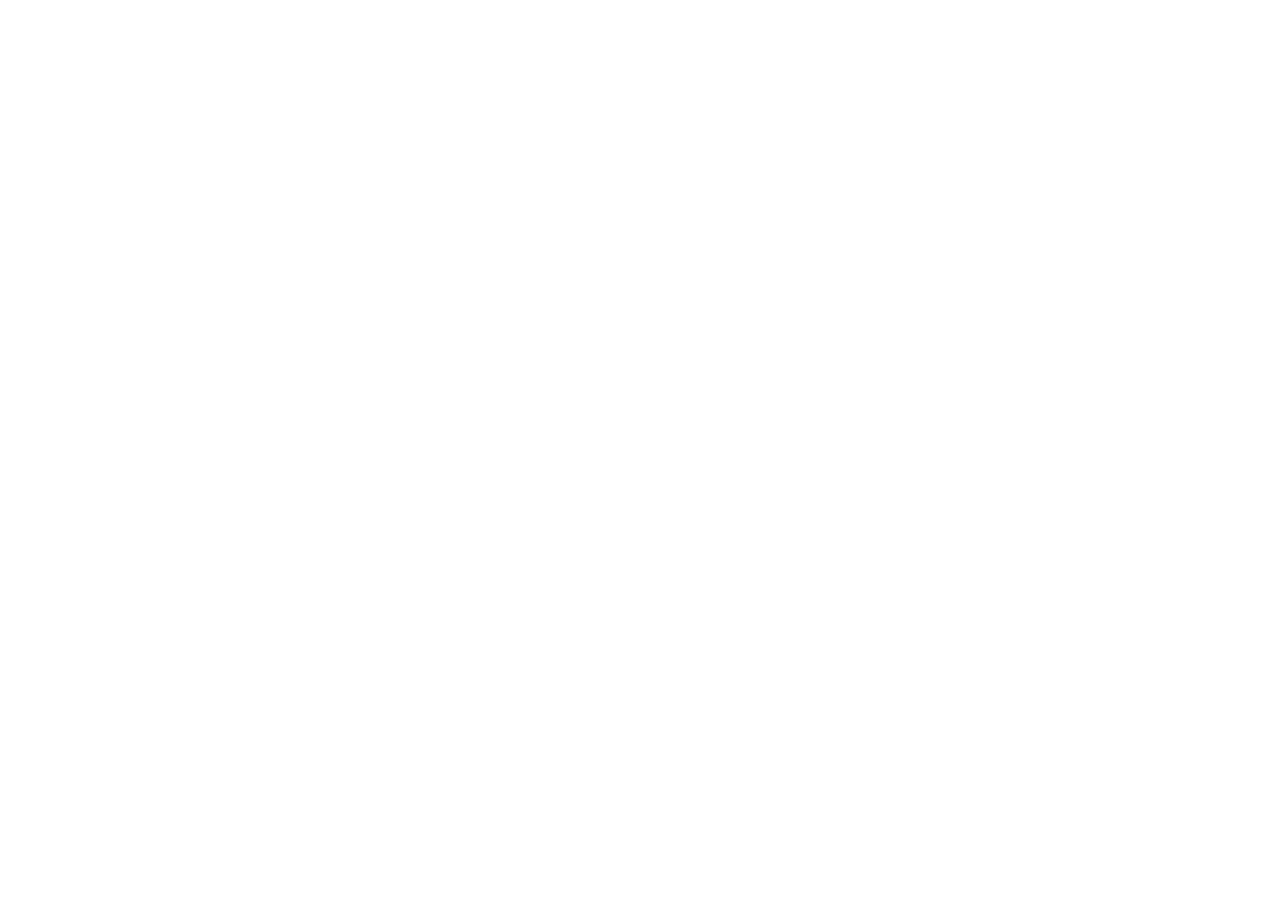
==== bonus/index-bonus.html @ db0f0c6b "Creata cartella bonus + Struttura HTML immagine da rappresentare" ====
<!DOCTYPE html>
<html lang="en">
<head>
    <meta charset="UTF-8">
    <meta http-equiv="X-UA-Compatible" content="IE=edge">
    <meta name="viewport" content="width=device-width, initial-scale=1.0">
    <title>Columns</title>

    <link rel="stylesheet" href="css/framework.css">
    <link rel="stylesheet" href="css/style.css">

</head>
<body>
    <div class="container">
        <div class="row">
            <div class="col-1"></div>
            <div class="col-1"></div>
            <div class="col-1"></div>
            <div class="col-1"></div>
            <div class="col-1"></div>
            <div class="col-1"></div>
            <div class="col-1"></div>
            <div class="col-1"></div>
            <div class="col-1"></div>
            <div class="col-1"></div>
        </div>
        <div class="row">
            <div class="col-1"></div>
            <div class="col-1"></div>
            <div class="col-1"></div>
            <div class="col-1"></div>
            <div class="col-1"></div>
            <div class="col-1"></div>
            <div class="col-1"></div>
            <div class="col-1"></div>
            <div class="col-1"></div>
            <div class="col-1"></div>
        </div>
        <div class="row">
            <div class="col-1"></div>
            <div class="col-1"></div>
            <div class="col-1"></div>
            <div class="col-1"></div>
            <div class="col-1"></div>
            <div class="col-1"></div>
            <div class="col-1"></div>
            <div class="col-1"></div>
            <div class="col-1"></div>
            <div class="col-1"></div>
        </div>
        <div class="row">
            <div class="col-1"></div>
            <div class="col-1"></div>
            <div class="col-1"></div>
            <div class="col-1"></div>
            <div class="col-1"></div>
            <div class="col-1"></div>
            <div class="col-1"></div>
            <div class="col-1"></div>
            <div class="col-1"></div>
            <div class="col-1"></div>
        </div>
        <div class="row">
            <div class="col-1"></div>
            <div class="col-1"></div>
            <div class="col-1"></div>
            <div class="col-1"></div>
            <div class="col-1"></div>
            <div class="col-1"></div>
            <div class="col-1"></div>
            <div class="col-1"></div>
            <div class="col-1"></div>
            <div class="col-1"></div>
        </div>
        <div class="row">
            <div class="col-1"></div>
            <div class="col-1"></div>
            <div class="col-1"></div>
            <div class="col-1"></div>
            <div class="col-1"></div>
            <div class="col-1"></div>
            <div class="col-1"></div>
            <div class="col-1"></div>
            <div class="col-1"></div>
            <div class="col-1"></div>
        </div>
        <div class="row">
            <div class="col-1"></div>
            <div class="col-1"></div>
            <div class="col-1"></div>
            <div class="col-1"></div>
            <div class="col-1"></div>
            <div class="col-1"></div>
            <div class="col-1"></div>
            <div class="col-1"></div>
            <div class="col-1"></div>
            <div class="col-1"></div>
        </div>
        <div class="row">
            <div class="col-1"></div>
            <div class="col-1"></div>
            <div class="col-1"></div>
            <div class="col-1"></div>
            <div class="col-1"></div>
            <div class="col-1"></div>
            <div class="col-1"></div>
            <div class="col-1"></div>
            <div class="col-1"></div>
            <div class="col-1"></div>
        </div>
        <div class="row">
            <div class="col-1"></div>
            <div class="col-1"></div>
            <div class="col-1"></div>
            <div class="col-1"></div>
            <div class="col-1"></div>
            <div class="col-1"></div>
            <div class="col-1"></div>
            <div class="col-1"></div>
            <div class="col-1"></div>
            <div class="col-1"></div>
        </div>
        <div class="row">
            <div class="col-1"></div>
            <div class="col-1"></div>
            <div class="col-1"></div>
            <div class="col-1"></div>
            <div class="col-1"></div>
            <div class="col-1"></div>
            <div class="col-1"></div>
            <div class="col-1"></div>
            <div class="col-1"></div>
            <div class="col-1"></div>
        </div>
    </div>
</body>
</html>
---- bonus/css/framework.css ----
*{
    margin: 0;
    padding: 0;
    box-sizing: border-box;
}

.container{
    max-width: 1400px;
    margin: 0 auto;
}

.row {
    display: flex;
    flex-direction: row;
}



/* COLUMNS SECTION */  /* IMMAGINE 10X10 */

[class*="col-"] {
    flex: 0 0 auto; /* Per resettare il comportamento di base del flex */
    display: flex;  /* Per centrare il contenuto delle colonne */
    align-items: center;
    justify-content: center;
}

.col-1{
    width: calc((100% / 10) * 1);
    max-width: calc((100% / 10) * 1);
}

.col-2{
    width: calc((100% / 10) * 2);
    max-width: calc((100% / 10) * 2);
}

.col-3{
    width: calc((100% / 10) * 3);
    max-width: calc((100% / 10) * 3);
}

.col-4{
    width: calc((100% / 10) * 4);
    max-width: calc((100% / 10) * 4);
}

.col-5{
    width: calc((100% / 10) * 5);
    max-width: calc((100% / 10) * 5);
}

.col-6{
    width: calc((100% / 10) * 6);
    max-width: calc((100% / 10) * 6);
}

.col-7{
    width: calc((100% / 10) * 7);
    max-width: calc((100% / 10) * 7);
}

.col-8{
    width: calc((100% / 10) * 8);
    max-width: calc((100% / 10) * 8);
}

.col-9{
    width: calc((100% / 10) * 9);
    max-width: calc((100% / 10) * 9);
}

.col-10{
    width: calc((100% / 10) * 10);
    max-width: calc((100% / 10) * 10);
}




/* OFFSET SECTION */

.col-offset-1{
    margin-left: calc((100% / 10) * 1);
}

.col-offset-2{
    margin-left: calc((100% / 10) * 2);
}

.col-offset-3{
    margin-left: calc((100% / 10) * 3);
}

.col-offset-4{
    margin-left: calc((100% / 10) * 4);
}

.col-offset-5{
    margin-left: calc((100% / 10) * 5);
}

.col-offset-6{
    margin-left: calc((100% / 10) * 6);
}

.col-offset-7{
    margin-left: calc((100% / 10) * 7);
}

.col-offset-8{
    margin-left: calc((100% / 10) * 8);
}

.col-offset-9{
    margin-left: calc((100% / 10) * 9);
}
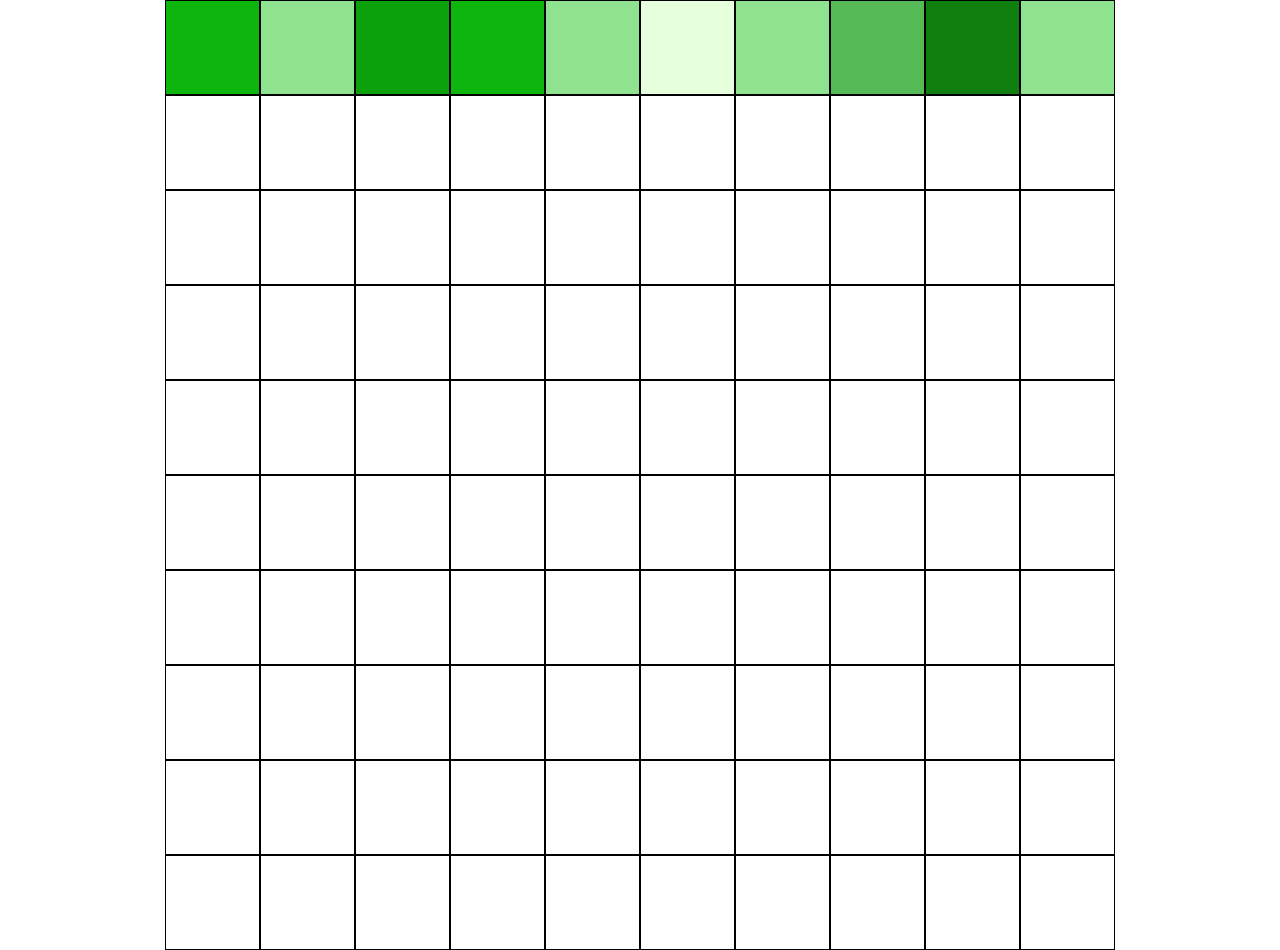
==== commit 42889b24: "BONUS: riga 1/10 fatta" ====
--- a/bonus/index-bonus.html
+++ b/bonus/index-bonus.html
@@ -12,7 +12,7 @@
 </head>
 <body>
     <div class="container">
-        <div class="row">
+        <div class="row row-1">
             <div class="col-1"></div>
             <div class="col-1"></div>
             <div class="col-1"></div>
@@ -24,7 +24,7 @@
             <div class="col-1"></div>
             <div class="col-1"></div>
         </div>
-        <div class="row">
+        <div class="row row-2">
             <div class="col-1"></div>
             <div class="col-1"></div>
             <div class="col-1"></div>
@@ -36,7 +36,7 @@
             <div class="col-1"></div>
             <div class="col-1"></div>
         </div>
-        <div class="row">
+        <div class="row row-3">
             <div class="col-1"></div>
             <div class="col-1"></div>
             <div class="col-1"></div>
@@ -48,7 +48,7 @@
             <div class="col-1"></div>
             <div class="col-1"></div>
         </div>
-        <div class="row">
+        <div class="row row-4">
             <div class="col-1"></div>
             <div class="col-1"></div>
             <div class="col-1"></div>
@@ -60,7 +60,7 @@
             <div class="col-1"></div>
             <div class="col-1"></div>
         </div>
-        <div class="row">
+        <div class="row row-5">
             <div class="col-1"></div>
             <div class="col-1"></div>
             <div class="col-1"></div>
@@ -72,7 +72,7 @@
             <div class="col-1"></div>
             <div class="col-1"></div>
         </div>
-        <div class="row">
+        <div class="row row-6">
             <div class="col-1"></div>
             <div class="col-1"></div>
             <div class="col-1"></div>
@@ -84,7 +84,7 @@
             <div class="col-1"></div>
             <div class="col-1"></div>
         </div>
-        <div class="row">
+        <div class="row row-7">
             <div class="col-1"></div>
             <div class="col-1"></div>
             <div class="col-1"></div>
@@ -96,7 +96,7 @@
             <div class="col-1"></div>
             <div class="col-1"></div>
         </div>
-        <div class="row">
+        <div class="row row-8">
             <div class="col-1"></div>
             <div class="col-1"></div>
             <div class="col-1"></div>
@@ -108,7 +108,7 @@
             <div class="col-1"></div>
             <div class="col-1"></div>
         </div>
-        <div class="row">
+        <div class="row row-9">
             <div class="col-1"></div>
             <div class="col-1"></div>
             <div class="col-1"></div>
@@ -120,7 +120,7 @@
             <div class="col-1"></div>
             <div class="col-1"></div>
         </div>
-        <div class="row">
+        <div class="row row-10">
             <div class="col-1"></div>
             <div class="col-1"></div>
             <div class="col-1"></div>
--- a/bonus/css/framework.css
+++ b/bonus/css/framework.css
@@ -5,7 +5,7 @@
 }
 
 .container{
-    max-width: 1400px;
+    max-width: 950px;
     margin: 0 auto;
 }
 
--- a/bonus/css/style.css
+++ b/bonus/css/style.css
@@ -0,0 +1,57 @@
+.row div{
+    width: 95px;
+    height: 95px;
+    border: 1px solid black;
+}
+
+/* Variabili */
+
+:root {
+    --green1: #004500;
+    --green2: #0f800f;
+    --green4: #0aa10a;
+    --green3: #0db50d;
+    --green5: #56bb56;
+    --green6: #8fe38f;
+    --green7: #e6ffdd;
+}
+
+.row-1 .col-1:nth-child(1){
+    background-color: var(--green3);
+}
+
+.row-1 .col-1:nth-child(2){
+    background-color: var(--green6);
+}
+
+.row-1 .col-1:nth-child(3){
+    background-color: var(--green4);
+}
+
+.row-1 .col-1:nth-child(4){
+    background-color: var(--green3);
+}
+
+.row-1 .col-1:nth-child(5){
+    background-color: var(--green6);
+}
+
+.row-1 .col-1:nth-child(6){
+    background-color: var(--green7);
+}
+
+.row-1 .col-1:nth-child(7){
+    background-color: var(--green6);
+}
+
+.row-1 .col-1:nth-child(8){
+    background-color: var(--green5);
+}
+
+.row-1 .col-1:nth-child(9){
+    background-color: var(--green2);
+}
+
+.row-1 .col-1:nth-child(10){
+    background-color: var(--green6);
+}